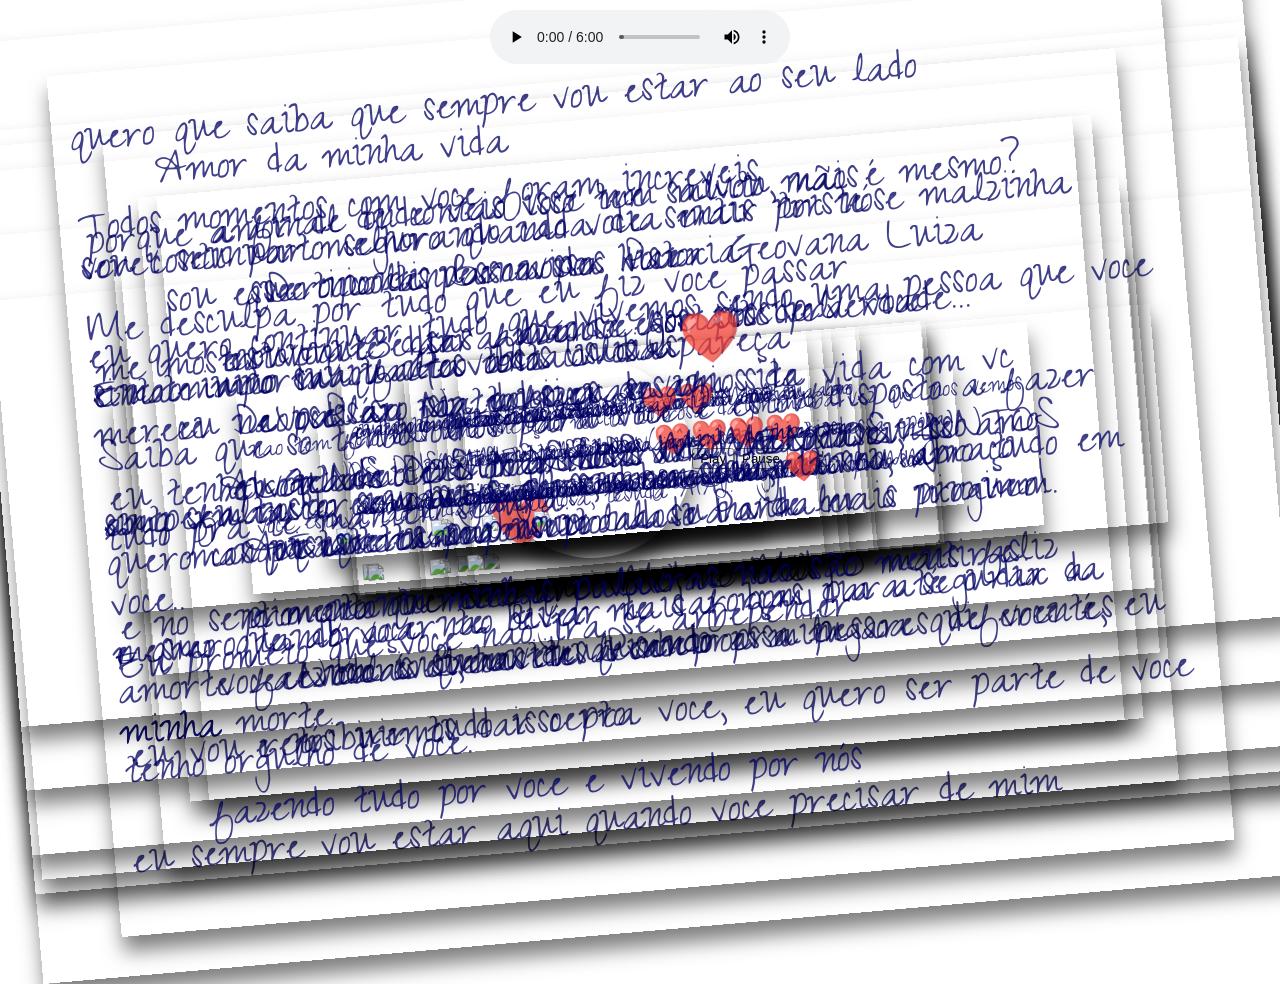
==== index.html @ bbd75463 "Add files via upload" ====
<!DOCTYPE html>
<html lang="en" >
<head>
  <meta charset="UTF-8">
  <title>Carta Aberta de Nicolas para Geovana </title>
  <link rel="stylesheet" href="./style.css">

</head>
<body>
<!-- partial:index.partial.html -->
<!DOCTYPE html>
<html lang="en" >
<head>
  <meta charset="UTF-8">
  <title>saro-rosy ❤️</title>
  <link rel='stylesheet' href='https://fonts.googleapis.com/css2?family=Short+Stack&amp;family=Homemade+Apple&amp;display=swap'>
  <link rel="stylesheet" href="style.css">
</head>
<body>
  
<!-- Developed by Saravanan  -->
<div class="paper heart">
</div>
<div class="paper red">
  <p class="p1"> De nicolas Benevides Para Geovana Luiza  </p>
  <p class="p1"> Voce é o six do meu seven </p>
  <p class="p1"> Eu te amo ❤️ </p>
  <p class="p1"> Nicolas Benevides Pinheiro </p>
  
  </div>

  <div class="paper red">
  <p class="p1"> quero que saiba que sempre vou estar ao seu lado </p>
  <p class="p1"> serei seu porto seguro quando voce sentir triste e malzinha </p>
  <p class="p1"> e nao importa quantos obstaculos apareça </p>
  <p class="p1"> eu permanecerei aqui segurando a sua mão </p>
  <p class="p1"> mesmo quando voce nao tiver mais forças para segurar a minha </p>
  <p class="p1"> eu sempre vou estar aqui quando voce precisar de mim </p>
  </div>

      <div class="paper red">
  <p class="p1"> porque a final de contas voce me salvou, não é mesmo? </p>
  <p class="p1"> me mostrou oque é ser amado e gostado de verdade... </p>
  <p class="p1"> eu tenho vontade de chorar toda vez que penso nisso  </p>
  <p class="p1"> e no sentimento incrivel que voce me trás </p>
  <p class="p1"> eu vou retribuir tudo isso pra voce, eu quero ser parte de voce </p>

  </div>

<div class="paper red">
  <p class="p1"> amor de onde veio isso tem muito mais </p>
  <p class="p1"> eu vou te dar a lua se for possivel </p>
  <p class="p1"> eu te amo muito minha vida bebeovana, </p>
  <p class="p1"> prometo que te farei MUITO MUITO mais feliz </p>
  <p class="p1"> e nós iremos dar certo. </p>
  </div>
<div class="paper red">
  <p class="p1"> vou continuar melhorando cada dia mais por nós </p>
  <p class="p2"> sinto muito sua falta todos os dias</p>
  <p class="p2"> sinto falta do seu beijo, do seu bom dia, do seu abraço</p>
  <p class="p2"> e quero te abraçar te beijar te dar bom dia até o dia da minha morte</p>
  </div>
<div class="paper red">
  <p class="p1"> Todos momentos com voce foram increveis</p>
  <p class="p2"> eu quero continuar tudo que vivemos sendo uma pessoa que voce merece</p>
  <p class="p3"> quero conquistar tudo ao seu lado e no de mais ninguem.</p>
  <p class="p4"> amor voce é incrivel, continua sendo essa pessoa que voce é, eu tenho orgulho de voce.</p>
  </div>
<div class="paper image">
  <p> TRES COISAS QUE EU AMO </p>
  <p> VOCE, SEU SORRISO E BIBI ISFIHA </p>
  <img src="https://i.ibb.co/mx4L5JT/bibi-isfiha.jpg"  />
</div>
<div class="paper image">
  <p> NOISS DNV(*^_^*) </p>
  <img src="https://i.ibb.co/8nn7SFqn/noisss.jpg"  />
</div>
<div class="paper image">
  <p> BEBEOVANA E A MAGALI  </p>
  <p> essa foto é simplesmente incrivel </p>
  <img src="https://i.ibb.co/QvxSKGT9/vce-magali.jpg" />
</div>
<div class="paper image">
  <p> voce é muito carinhosa comigo eu amo isso </p>
  <img src="https://i.ibb.co/qYzCKzvJ/nois-fofo.jpg" />
</div>
<div class="paper image">
  <p> o dia que eu dei uma flor pra outra flor </p>
  <p> eu te amo... </p>
  <img src="https://i.ibb.co/DfLgkWkj/flores.jpg"" />
</div>
<div class="paper image">
  <p> Matching Blusas ❤️❤️❤️❤️ </p>
  <img src="https://i.ibb.co/XZYWtmNY/matchin-blusa.jpg" />
</div>
<div class="paper image">
  <p> nós lindo e fofinhos no joguinho do nintendo</p>
  <img src="https://i.ibb.co/whrCpjM8/3ds.jpg" />
</div>
<div class="paper image">
  <p> quanto a gnt foi no sakura  </p>
  <p> SAUDAD ESSES DOCES ESTAVAM MUITO BOMM</p>
  <img src="https://i.ibb.co/7ds3RFZT/sakura.jpg" />
</div>
<div class="paper image">
  <p> menção a essa foto que eu amo sua </p>
  <p> tao linda hihihihi</p>
  <img src="https://i.ibb.co/mVdXqkJ0/voce.jpg"  />
</div>
<div class="paper image">
  <p> eu amo muito essa foto</p>
  <p> só mostra o quao somos o casal mais lindao dos universos </p>
  <img src="https://i.ibb.co/7JswQZ8J/nois.jpg" />
</div>
<div class="paper image">
  <p> o desnho que voce fez nosso... ❤️❤️</p>
  <p> isso foi a primeira que que fizeram algo assim pra eu</p>
  <img src="https://i.ibb.co/1YGTR1G5/desenho.jpg" />
</div>
<div class="paper image">
  <p> uma das nossas fotos favoritas que eu amo  </p>
  <p> somos muito lindos e esteticos juntoss❤️ </p>
  <img src="https://i.ibb.co/0ysWMz2Q/jg.jpg" />
</div>
<div class="paper image">
  <p> NOIS DOIS BEBES, eles iram amar se conhecer nessa epoca</p>
   <img src="https://i.ibb.co/CKVd6y22/Whats-App-Image-2026-09-14-at-12-47-13-PM.jpg" />
</div>

<div class="paper image">
   <p> nao tem foto mas uma menção muito honrosa da primeira vez que nos vemos </p>
   <p> voce estava tão linda,maravilhosa, tesuda AIAI..</p>
</div>
<div class="paper red">
  <p class="p1"> ALGUNS DOS NOSSOS MOMENTOS JUNTOS </p>

  </div>
<div class="paper red">
  <p class="p1"> quero continuar nossa historia </p>
  <p class="p2"> e passar por todos os desafios da vida com vc </p>
  <p class="p3"> pq eu te amo muito  </p>
  <p class="p4"> e voce é quem eu quero pra mim. </p>
  </div>
<div class="paper red">
  <p class="p1"> Amor da minha vida </p>
  <p class="p2"> sou esse tipo de pessoa por voce</p>
  <p class="p3"> eu nao sei se ja te fizeram um site </p>
  <p class="p4"> mas eu queros ser unico na sua vida  </p>
  <p class="p5"> te faezndo coisinhas te levando pra lugares diferentes  </p>
  <p class="p6"> fazendo tudo por voce e vivendo por nós  </p>
  </div>
<div class="paper red">
  <p class="p1"> estou a 3 dias fazendo esse site pra voce</p>
  <p class="p2"> programei ele pra mostrar o quanto eu te amo</p>
  <p class="p3"> e o quanto minhas palavras nao são mentiras.</p> 
  </div>
<div class="paper red">
<p class="p1"> Me desculpa por tudo que eu fiz voce passar</p>
<p class="p2"> Saiba que só tenho olhos para voce e estou disposto a fazer tudo pra te manter segura</p>
<p class="p3"> Eu prometo que voce nao ira se arrepender</p>
</div>
<div class="paper">
<p class="p1">Eu te amo muito Geovana Luiza <span style="color: red !important;">❤️</span></p>
  <p class="p1">amo seu rosto, amo seus olhos, amo seu jeitinho, amo tudo em voce..</p>
</div>
<div class="paper">
<p class="p1">De o Play Na musica, e </p>
<p class="p1">Arraste os papeis pro lado Para ler o proximo!</p>
</div>
<!-- javascript file -->
  <script  src="script.js"></script>
</body>
</html>
<!-- partial -->
  <script  src="./script.js"></script>

<script>
        function playAudio() {
            let x = document.getElementById("myAudio");
            x.play();
        }
        function pauseAudio() {
            let x = document.getElementById("myAudio");
            x.pause();
        }       
    </script>
    <html lang="pt">
    <head>
        <meta charset="UTF-8">
        <meta name="viewport" content="width=device-width, initial-scale=1.0">
        <title>Audio Position</title>
        <style>
            /* Estilos para posicionar o áudio no topo */
            audio {
                position: absolute;
                top: 10px;  /* Distância do topo da página */
                left: 50%;
                transform: translateX(-50%);  /* Centraliza horizontalmente */
            }
        </style>
    </head>
    <body>
        <audio id="myAudio" controls>
            <source src="meuAudio.mp3" type="audio/mpeg">
            Seu navegador não possui suporte ao elemento audio
        </audio><br><br>
        <button onclick="playAudio()">Play</button>
        <button onclick="pauseAudio()">Pause</button>
    
        <script>
            var audio = document.getElementById("myAudio");
    
            function playAudio() {
                audio.play();
            }
    
            function pauseAudio() {
                audio.pause();
            }
        </script>
    </body>
    </html>
    
</body>
</html>
---- style.css ----
@import url('https://fonts.googleapis.com/css2?family=Zeyada&display=swap');
body {
  height: 100vh;
  display: flex;
  align-items: center;
  justify-content: center;
  background-size: 1000px;
  background-image: url("https://www.psdgraphics.com/wp-content/uploads/2022/01/white-math-paper-texture.jpg");
  background-position: center center;
}
.paper {
  background-image: url("https://i0.wp.com/textures.world/wp-content/uploads/2018/10/2-Millimeter-Paper-Background-copy.jpg?ssl=1");
  background-size: 500px;
  background-position: center center;
  padding: 20px 100px;
  transform: rotateZ(-5deg);
  box-shadow: 1px 15px 20px 0px rgba(0,0,0,0.5);
  position: absolute;
}
.paper.heart {
  position: relative;
  width: 200px;
  height: 200px;
  padding: 0;
  border-radius: 50%;
}
.paper.image {
  padding: 10px;
}
.paper.image p {
  font-size: 30px;
}
img {
  max-height: 200px;
  width: 100%;
  user-select: none;
}
.paper.heart::after {
  content: "";
  background-image: url('https://cdn.pixabay.com/photo/2016/03/31/19/25/cartoon-1294994__340.png');
  width: 100%;
  height: 100%;
  position: absolute;
  top: 0;
  left: 0;
  background-size: 150px;
  background-position: center center;
  background-repeat: no-repeat;
  opacity: 0.6;
}
.paper.red {
/*   filter: hue-rotate(90deg); */
}
.paper:nth-of-type(3n) {
  background-position: left top;
}
.paper:nth-of-type(3n) {
/*   filter: hue-rotate(200deg); */
}
p {
  font-family: 'Zeyada';
  font-size: 50px;
  color: rgb(0,0,100);
  opacity: 0.75;
  user-select: none;
  
}
---- style.css ----
@import url('https://fonts.googleapis.com/css2?family=Zeyada&display=swap');
body {
  height: 100vh;
  display: flex;
  align-items: center;
  justify-content: center;
  background-size: 1000px;
  background-image: url("https://www.psdgraphics.com/wp-content/uploads/2022/01/white-math-paper-texture.jpg");
  background-position: center center;
}
.paper {
  background-image: url("https://i0.wp.com/textures.world/wp-content/uploads/2018/10/2-Millimeter-Paper-Background-copy.jpg?ssl=1");
  background-size: 500px;
  background-position: center center;
  padding: 20px 100px;
  transform: rotateZ(-5deg);
  box-shadow: 1px 15px 20px 0px rgba(0,0,0,0.5);
  position: absolute;
}
.paper.heart {
  position: relative;
  width: 200px;
  height: 200px;
  padding: 0;
  border-radius: 50%;
}
.paper.image {
  padding: 10px;
}
.paper.image p {
  font-size: 30px;
}
img {
  max-height: 200px;
  width: 100%;
  user-select: none;
}
.paper.heart::after {
  content: "";
  background-image: url('https://cdn.pixabay.com/photo/2016/03/31/19/25/cartoon-1294994__340.png');
  width: 100%;
  height: 100%;
  position: absolute;
  top: 0;
  left: 0;
  background-size: 150px;
  background-position: center center;
  background-repeat: no-repeat;
  opacity: 0.6;
}
.paper.red {
/*   filter: hue-rotate(90deg); */
}
.paper:nth-of-type(3n) {
  background-position: left top;
}
.paper:nth-of-type(3n) {
/*   filter: hue-rotate(200deg); */
}
p {
  font-family: 'Zeyada';
  font-size: 50px;
  color: rgb(0,0,100);
  opacity: 0.75;
  user-select: none;
  
}
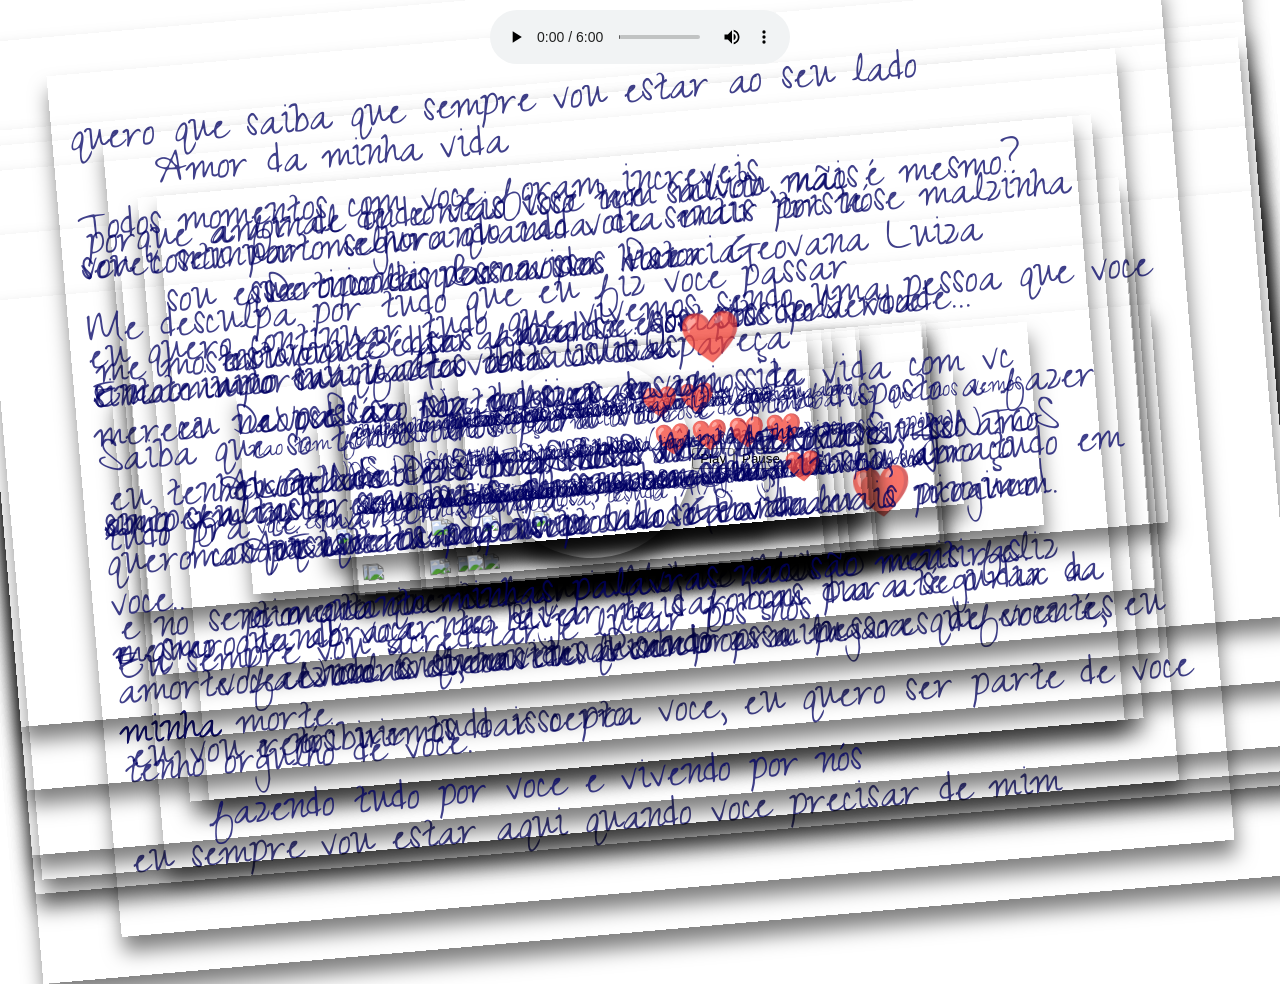
==== commit 695830df: "Update index.html" ====
--- a/index.html
+++ b/index.html
@@ -24,7 +24,7 @@
 <div class="paper red">
   <p class="p1"> De nicolas Benevides Para Geovana Luiza  </p>
   <p class="p1"> Voce é o six do meu seven </p>
-  <p class="p1"> Eu te amo ❤️ </p>
+  <p class="p1"> Eu te amo, eu te vivo Geovana. ❤️ </p>
   <p class="p1"> Nicolas Benevides Pinheiro </p>
   
   </div>
@@ -69,7 +69,7 @@
 <div class="paper image">
   <p> TRES COISAS QUE EU AMO </p>
   <p> VOCE, SEU SORRISO E BIBI ISFIHA </p>
-  <img src="https://i.ibb.co/mx4L5JT/bibi-isfiha.jpg"  />
+  <img src="https://i.ibb.co/zTL4FFNd/bibievc.jpg"  />
 </div>
 <div class="paper image">
   <p> NOISS DNV(*^_^*) </p>
@@ -157,7 +157,7 @@
 <div class="paper red">
 <p class="p1"> Me desculpa por tudo que eu fiz voce passar</p>
 <p class="p2"> Saiba que só tenho olhos para voce e estou disposto a fazer tudo pra te manter segura</p>
-<p class="p3"> Eu prometo que voce nao ira se arrepender</p>
+<p class="p3"> Eu sempre vou acreditar e lutar pós nos</p>
 </div>
 <div class="paper">
 <p class="p1">Eu te amo muito Geovana Luiza <span style="color: red !important;">❤️</span></p>
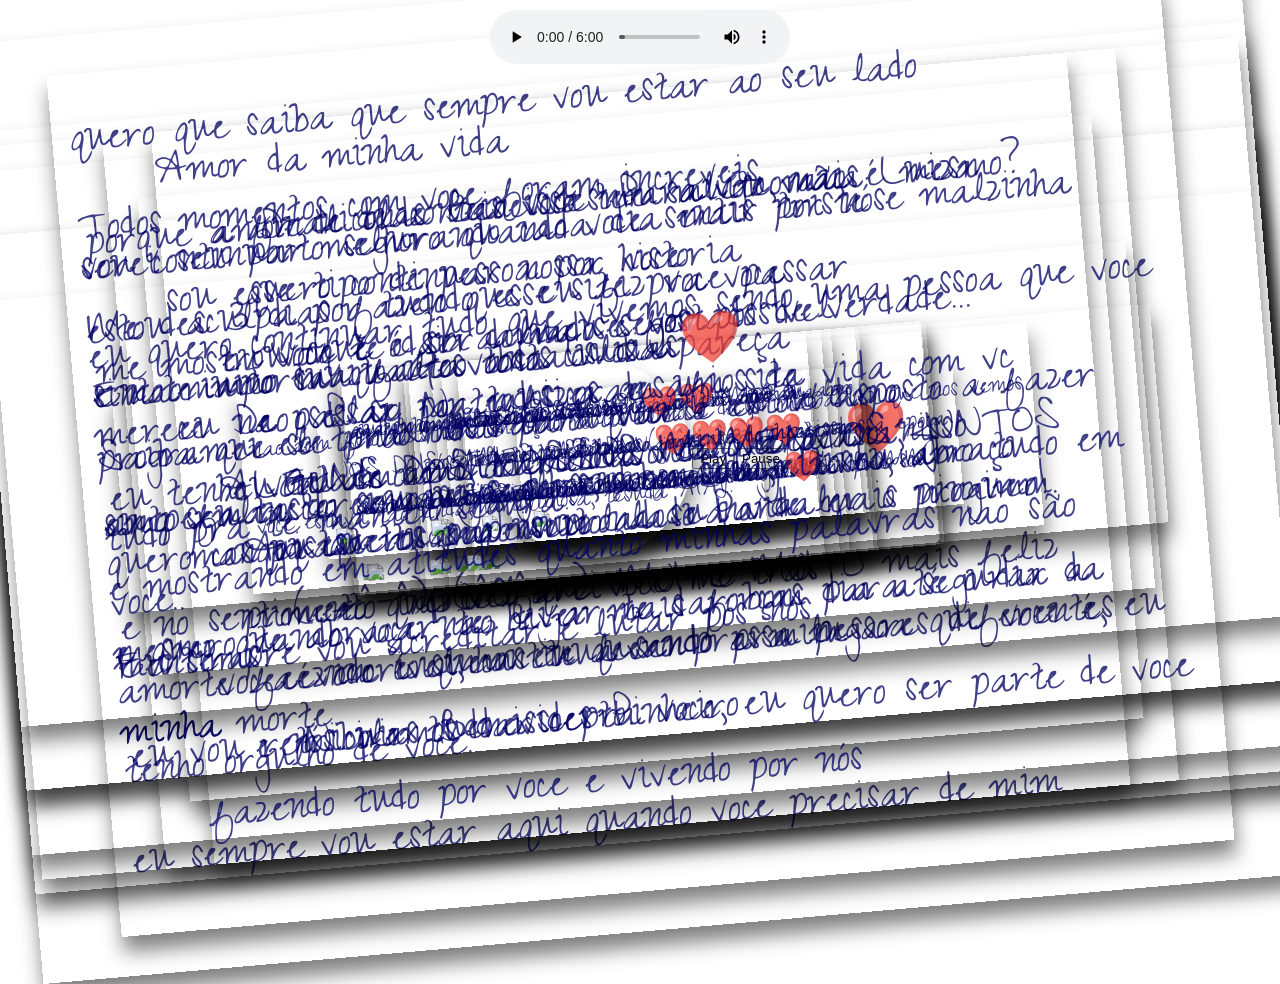
==== commit 195807c0: "Update index.html" ====
--- a/index.html
+++ b/index.html
@@ -25,7 +25,9 @@
   <p class="p1"> De nicolas Benevides Para Geovana Luiza  </p>
   <p class="p1"> Voce é o six do meu seven </p>
   <p class="p1"> Eu te amo, eu te vivo Geovana. ❤️ </p>
-  <p class="p1"> Nicolas Benevides Pinheiro </p>
+  <p class="p1"> ( *^-^)ρ(^0^* ) </p>
+    <p class="p1"> Nicolas Benevides Pinheiro </p>
+
   
   </div>
 
@@ -152,7 +154,7 @@
 <div class="paper red">
   <p class="p1"> estou a 3 dias fazendo esse site pra voce</p>
   <p class="p2"> programei ele pra mostrar o quanto eu te amo</p>
-  <p class="p3"> e o quanto minhas palavras nao são mentiras.</p> 
+  <p class="p3"> e mostrando em atitudes quanto minhas palavras nao são mentiras.</p> 
   </div>
 <div class="paper red">
 <p class="p1"> Me desculpa por tudo que eu fiz voce passar</p>
